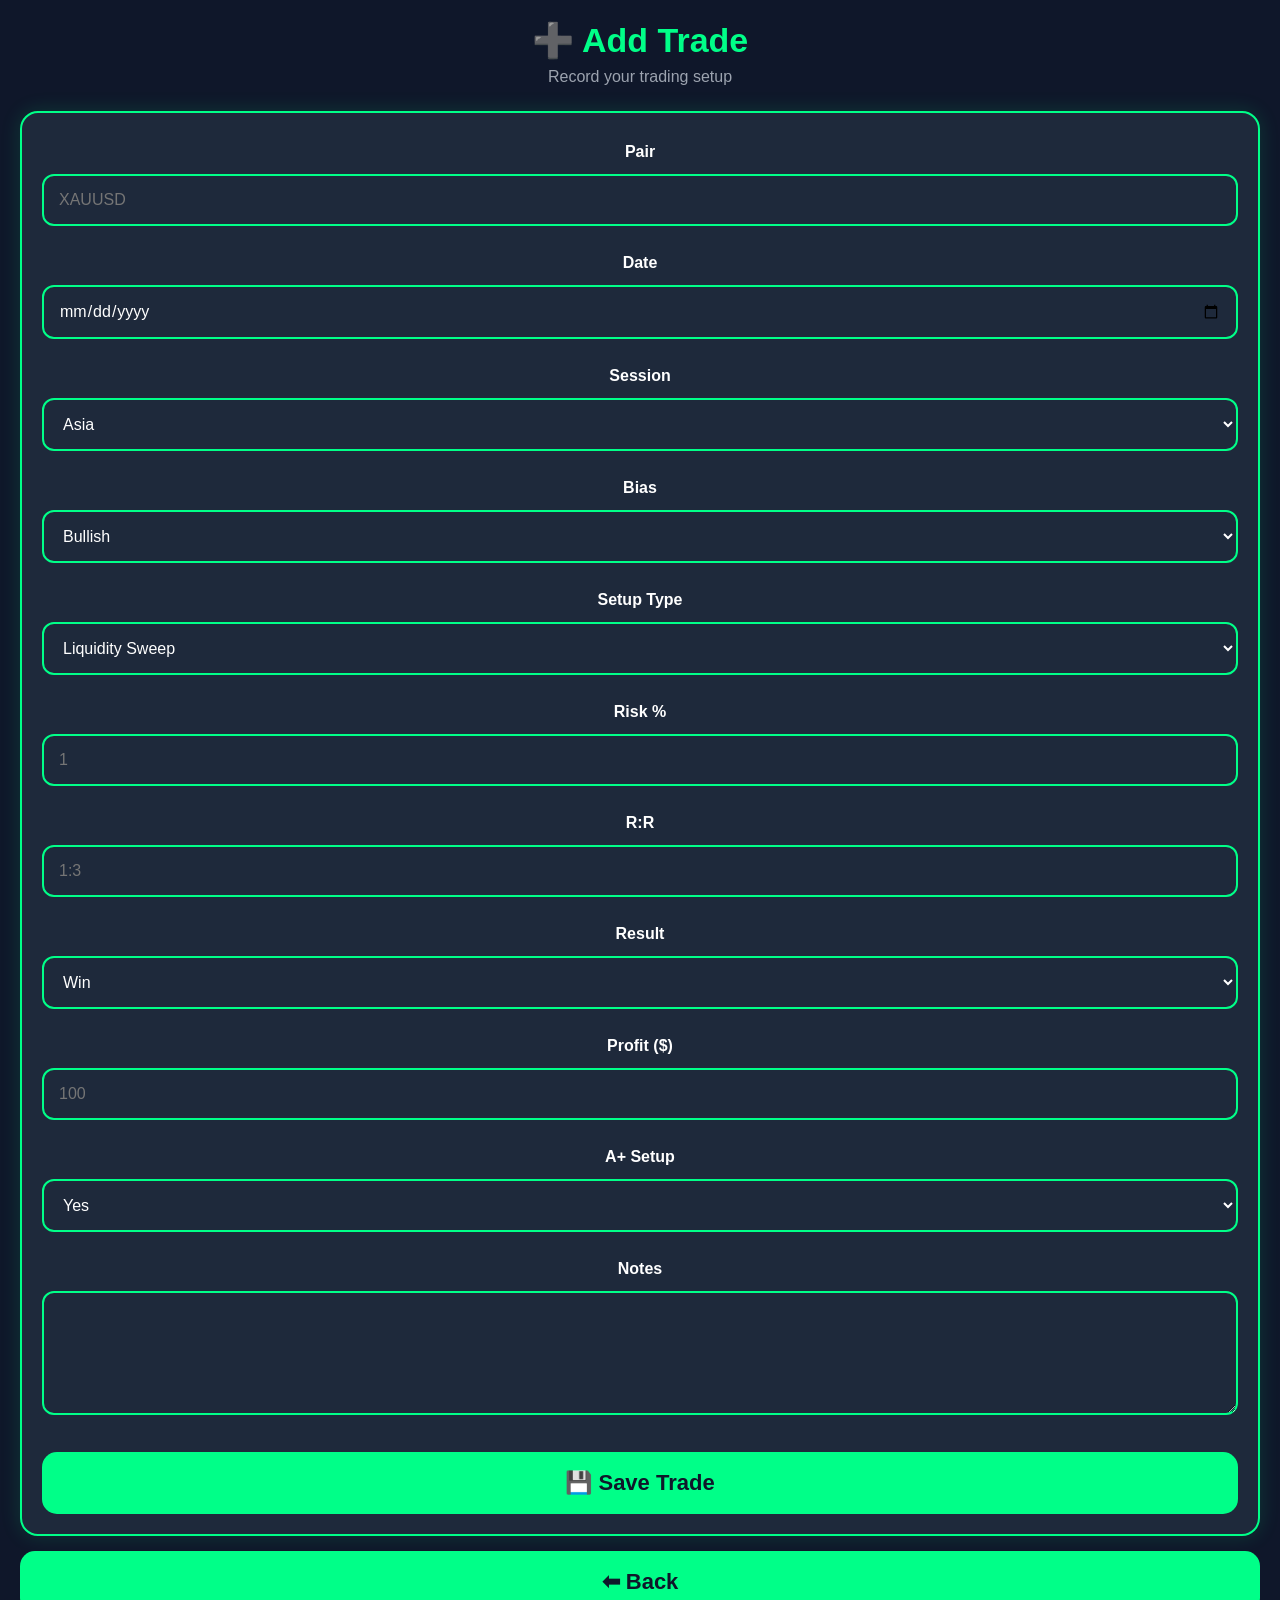
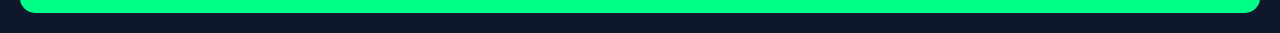
==== add-trade.html @ cbef5a36 "Add HTML form for recording trades" ====
<!DOCTYPE html>
<html lang="en">
<head>
<meta charset="UTF-8">
<meta name="viewport" content="width=device-width, initial-scale=1.0">
<title>Add Trade</title>
<link rel="stylesheet" href="style.css">
</head>

<body>

<header>
<h1>➕ Add Trade</h1>
<p>Record your trading setup</p>
</header>

<div class="card">

<label>Pair</label>
<input type="text" id="pair" placeholder="XAUUSD">

<label>Date</label>
<input type="date" id="date">

<label>Session</label>
<select id="session">
<option>Asia</option>
<option>London</option>
<option>New York</option>
</select>

<label>Bias</label>
<select id="bias">
<option>Bullish</option>
<option>Bearish</option>
</select>

<label>Setup Type</label>
<select id="setupType">
<option>Liquidity Sweep</option>
<option>CHOCH</option>
<option>Order Block</option>
<option>Breaker</option>
<option>FVG</option>
</select>

<label>Risk %</label>
<input type="number" id="risk" placeholder="1">

<label>R:R</label>
<input type="text" id="rr" placeholder="1:3">

<label>Result</label>
<select id="result">
<option>Win</option>
<option>Loss</option>
<option>Break Even</option>
</select>

<label>Profit ($)</label>
<input type="number" id="profit" placeholder="100">

<label>A+ Setup</label>
<select id="aplus">
<option>Yes</option>
<option>No</option>
</select>

<label>Notes</label>
<textarea id="notes" rows="5"></textarea>

<button id="saveTrade">💾 Save Trade</button>

</div>

<a href="index.html">
<button>⬅ Back</button>
</a>

<script src="script.js"></script>

</body>
</html>
---- style.css ----
*{
margin:0;
padding:0;
box-sizing:border-box;
font-family:Arial,sans-serif;
}

body{
background:#0f172a;
color:white;
padding:20px;
}

header{
text-align:center;
margin-bottom:25px;
}

header h1{
font-size:34px;
color:#00ff88;
}

header p{
color:#9ca3af;
margin-top:8px;
}

.dashboard{
display:grid;
grid-template-columns:repeat(2,1fr);
gap:15px;
margin-bottom:25px;
}

.card{
background:#1e293b;
border:2px solid #00ff88;
border-radius:18px;
padding:20px;
text-align:center;
box-shadow:0 0 20px rgba(0,255,136,.15);
}

.card h2{
font-size:18px;
color:#cbd5e1;
margin-bottom:10px;
}

.card h1{
font-size:36px;
color:#00ff88;
}

.menu button,
button{
width:100%;
padding:18px;
margin-top:15px;
border:none;
border-radius:15px;
background:#00ff88;
color:#0f172a;
font-size:22px;
font-weight:bold;
cursor:pointer;
transition:.3s;
}

button:hover{
transform:scale(1.03);
}

input,
select,
textarea{
width:100%;
padding:15px;
margin-top:8px;
margin-bottom:18px;
border:2px solid #00ff88;
border-radius:12px;
background:#1e293b;
color:white;
font-size:16px;
}

label{
font-weight:bold;
display:block;
margin-top:10px;
margin-bottom:5px;
}

a{
text-decoration:none;
}

#history .card{
margin-bottom:15px;
text-align:left;
}
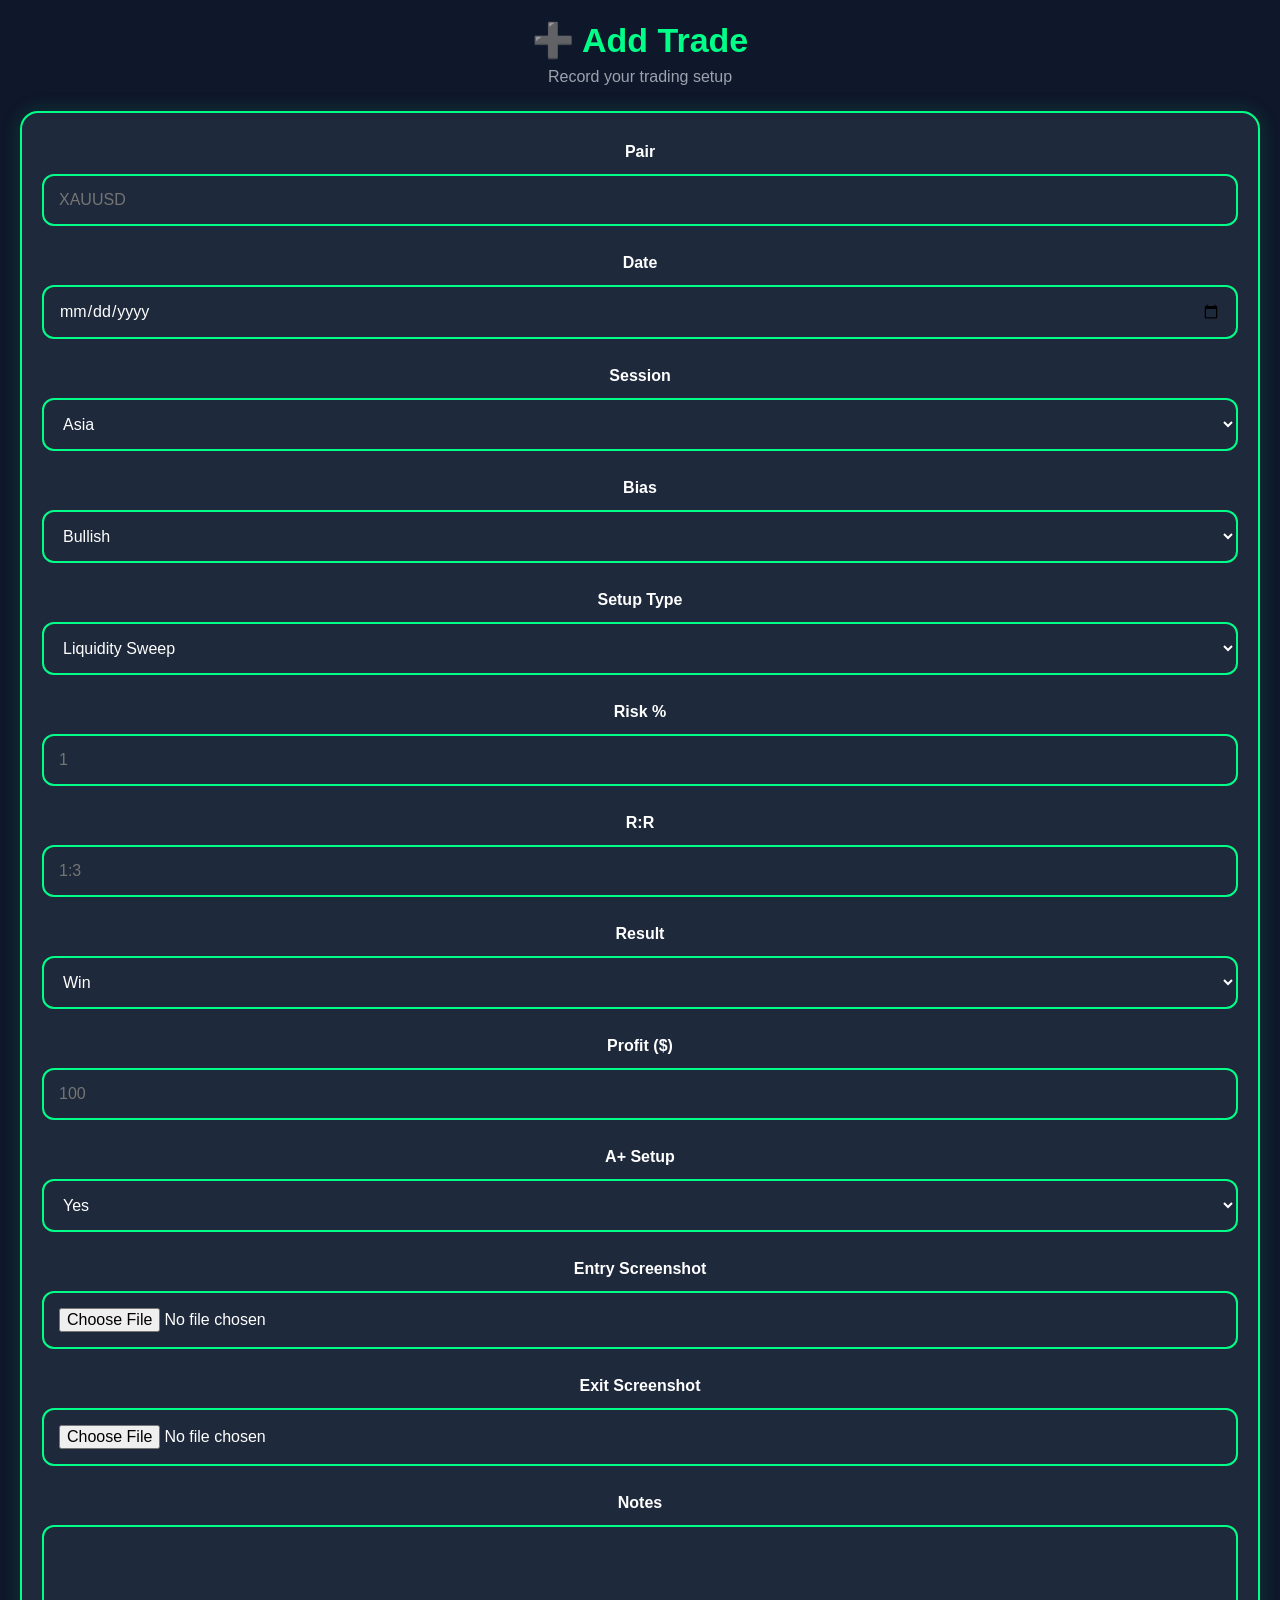
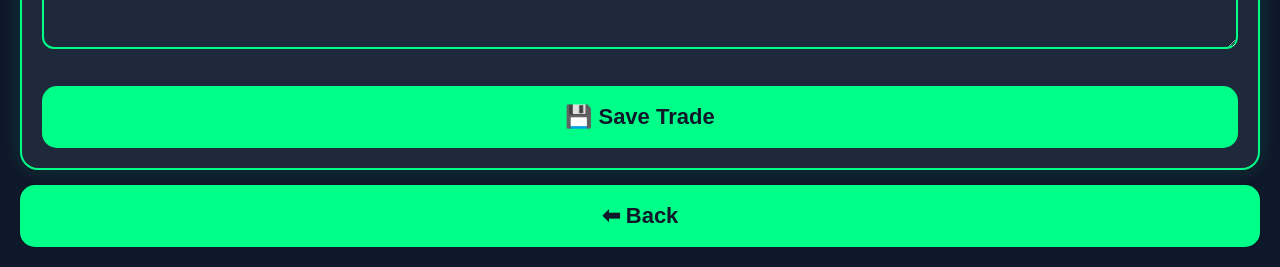
==== commit 3c9f6392: "Add file input fields for entry and exit screenshots" ====
--- a/add-trade.html
+++ b/add-trade.html
@@ -66,6 +66,12 @@
 <option>No</option>
 </select>
 
+<label>Entry Screenshot</label>
+<input type="file" id="entryImage" accept="image/*">
+
+<label>Exit Screenshot</label>
+<input type="file" id="exitImage" accept="image/*">
+
 <label>Notes</label>
 <textarea id="notes" rows="5"></textarea>
 
